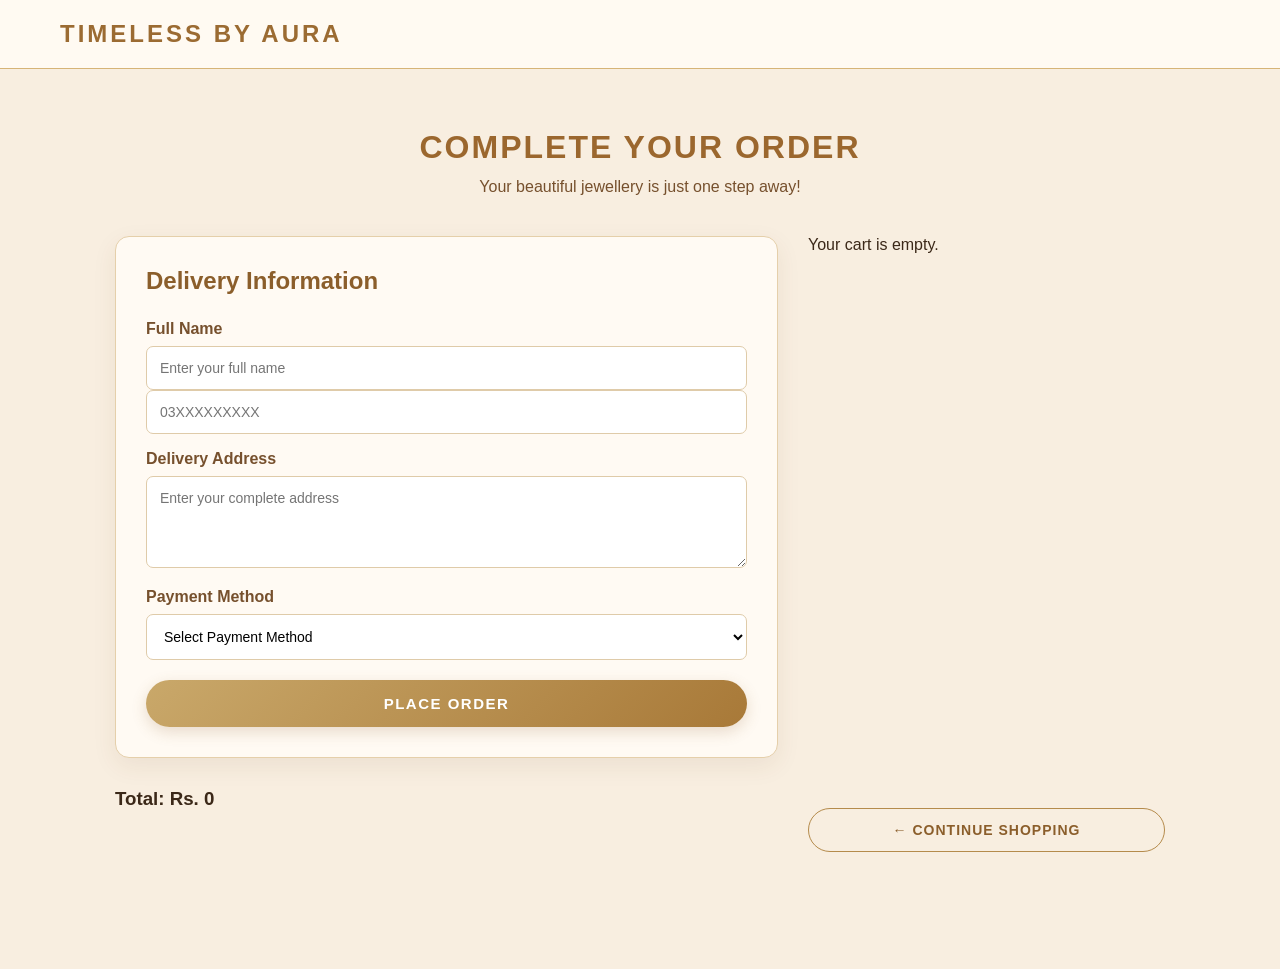
==== checkout.html @ 830080c6 "Add files via upload" ====
<!DOCTYPE html>
<html lang="en">
<head>
    <meta charset="UTF-8">
    <meta name="viewport" content="width=device-width, initial-scale=1.0">
    <title>Checkout | Timeless by Aura</title>
    <link rel="stylesheet" href="style.css">
</head>
<body>

<header>
    <div class="logo">TIMELESS BY AURA</div>
</header>

<section class="checkout-section">

    <h1>COMPLETE YOUR ORDER</h1>
    <p class="checkout-subtitle">Your beautiful jewellery is just one step away!</p>

    <div class="checkout-container">

        <div class="checkout-form">
            <h2>Delivery Information</h2>

            <form id="checkoutForm">

                <label>Full Name</label>
                <input type="text" id="customerName"
                    placeholder="Enter your full name" required>

                <input type="tel" id="customerPhone"
    placeholder="03XXXXXXXXX"
    pattern="03[0-9]{9}"
    maxlength="11"
    title="Please enter a valid 11-digit Pakistani mobile number"
    required>

                <label>Delivery Address</label>
                <textarea id="customerAddress"
                    placeholder="Enter your complete address"
                    rows="4" required></textarea>

                <label>Payment Method</label>
                <select id="paymentMethod" required>
                    <option value="">Select Payment Method</option>
                    <option value="Cash on Delivery">Cash on Delivery</option>
                    <option value="Bank Transfer">Bank Transfer</option>
                </select>

                <button type="submit" class="place-order-btn">
                    PLACE ORDER
                </button>

            </form>
        </div>

            <div id="checkout-items">
    Your products will appear here.
</div>

            <h3>Total: Rs. <span id="checkout-total">0</span></h3>
            <a href="index.html#collection" class="continue-shopping">
    ← CONTINUE SHOPPING
</a>
        </div>

    </div>

</section>
<script>
let cart = JSON.parse(localStorage.getItem("timelessCart")) || [];

let checkoutItems = document.getElementById("checkout-items");
let checkoutTotal = document.getElementById("checkout-total");

let total = 0;

checkoutItems.innerHTML = "";

if (cart.length === 0) {
    checkoutItems.innerHTML = "<p>Your cart is empty.</p>";
} else {
    cart.forEach(item => {
        let itemTotal = item.price * item.quantity;
        total += itemTotal;

        checkoutItems.innerHTML += `
            <div class="checkout-item">
                <h3>${item.name}</h3>
                <p>Price: Rs. ${item.price.toLocaleString("en-PK")}</p>
                <p>Quantity: ${item.quantity}</p>
                <p>Subtotal: Rs. ${itemTotal.toLocaleString("en-PK")}</p>
            </div>
        `;
    });
}

checkoutTotal.innerText = total.toLocaleString("en-PK");
document.getElementById("checkoutForm").addEventListener("submit", function(e) {
    e.preventDefault();

    let name = document.getElementById("customerName").value;
    let phone = document.getElementById("customerPhone").value;
    let address = document.getElementById("customerAddress").value;
    let payment = document.getElementById("paymentMethod").value;


    

    let message = "Hello! I want to place an order from Timeless by Aura.%0A%0A";
    message += "Customer Name: " + name + "%0A";
    message += "Phone: " + phone + "%0A";
    message += "Address: " + address + "%0A";
    message += "Payment: " + payment + "%0A%0A";

    message += "Order Details:%0A";

    cart.forEach(item => {
        message += item.name + " - Rs. " + item.price + " x " + item.quantity + "%0A";
    });

    message += "%0ATotal: Rs. " + total;

    let whatsappNumber = "9231123412242";
    if (cart.length === 0) {
    alert("Your cart is empty! Please add products first.");
    window.location.href = "index.html";
    return;
}

    window.open("https://wa.me/" + whatsappNumber + "?text=" + message, "_blank");
    window.location.href = "order-confirmation.html";
});
</script>
</body>
</html>
---- style.css ----
*{margin:0;padding:0;box-sizing:border-box;font-family:'Poppins',sans-serif}
body{background:#0a0a0a;color:#fff}
header {
    display: flex;
    justify-content: space-between;
    align-items: center;
    padding: 20px 60px;
    background: rgba(0, 0, 0, 0.96);
    position: sticky;
    top: 0;
    z-index: 1000;
    border-bottom: 1px solid #d4af37;
}

.logo {
    font-size: 24px;
    letter-spacing: 3px;
    color: #d4af37;
    font-weight: 700;
}

nav a {
    color: #fff;
    margin-left: 25px;
    text-decoration: none;
    font-size: 13px;
    letter-spacing: 1px;
    transition: 0.3s;
}

nav a:hover {
    color: #d4af37;
}
.logo{font-size:24px;letter-spacing:3px;color:#d4af37;font-weight:700}
nav a{color:#fff;margin-left:30px;text-decoration:none;font-size:14px;letter-spacing:1px}
nav a:hover{color:#d4af37}
.hero {
    height: 85vh;
    min-height: 500px;
    position: relative;
    overflow: hidden;
    display: flex;
    align-items: center;
    justify-content: center;
    text-align: center;
}

.hero-content {
    position: absolute;
    z-index: 2;
    max-width: 650px;
    width: 90%;
    padding: 40px 25px;
    background: rgba(0, 0, 0, 0.55);
    border: 1px solid rgba(212, 175, 55, 0.5);
    border-radius: 12px;
    backdrop-filter: blur(5px);
}

.hero h1 {
    font-size: 55px;
    color: #d4af37;
    letter-spacing: 4px;
}

.hero p {
    margin-top: 15px;
    font-size: 17px;
    color: #eee;
}

.hero .btn {
    display: inline-block;
    margin-top: 25px;
    padding: 14px 32px;
    background: #d4af37;
    color: #000;
    text-decoration: none;
    font-weight: bold;
    transition: 0.3s;
}

.hero .btn:hover {
    background: #fff;
    transform: translateY(-3px);
}
.btn{margin-top:25px;display:inline-block;padding:12px 30px;background:#d4af37;color:#000;text-decoration:none;font-weight:600;letter-spacing:1px}
.collection{padding:80px 60px}
.collection h2{text-align:center;font-size:36px;color:#d4af37;margin-bottom:50px;letter-spacing:2px}
.grid{display:grid;grid-template-columns:repeat(3,1fr);gap:30px}
.card{background:hsl(0, 9%, 85%);border:1px solid #222;padding:15px;transition:0.3s}
.card:hover{border-color:#d4af37;transform:translateY(-5px)}

.card img {
    width: 100%;
    height: 280px;
    object-fit: contain;
    background: hsl(0, 32%, 71%);
    display: block;
}

.card h3{margin-top:15px;font-size:16px;color:#d4af37}
.card p{font-size:13px;color:#aaa;margin-top:5px}
.about{padding:80px 60px;background:#111;display:flex;gap:50px;align-items:center}
.about img{width:50%;height:450px;object-fit:cover}
.about-text h2{font-size:32px;color:#d4af37;margin-bottom:20px}
.about-text p{color:#ccc;line-height:1.8}
.contact{padding:80px 60px;text-align:center}
.contact h2{font-size:32px;color:#d4af37;margin-bottom:20px}
.contact p{color:#aaa}

footer {
    background: #3b2818;
    padding: 55px 60px;
    display: flex;
    justify-content: space-between;
    flex-wrap: wrap;
    gap: 30px;
    border-top: 2px solid #bd9255;
}

footer p {
    color: #e8d5b8;
    font-size: 14px;
    line-height: 1.8;
}

footer h3 {
    color: #d6b477;
    margin-bottom: 18px;
    font-family: Georgia, serif;
}

footer a {
    color: #e8d5b8;
    text-decoration: none;
    display: block;
    margin-bottom: 10px;
    transition: 0.3s;
}

footer a:hover {
    color: #d6b477;
    padding-left: 5px;
}

@media (max-width: 768px) {
    footer {
        padding: 35px 20px;
        flex-direction: column;
        text-align: center;
    }
}

@media(max-width:900px){.grid{grid-template-columns:repeat(2,1fr)}.about{flex-direction:column}header{padding:15px 20px}.about img{width:100%}}
@media (max-width: 600px) {
    .hero {
        min-height: 450px;
        height: 70vh;
    }

    .hero h1 {
        font-size: 30px;
        letter-spacing: 2px;
    }

    .hero-content {
        padding: 25px 15px;
    }

    .hero p {
        font-size: 14px;
    }

    .logo {
        font-size: 19px;
    }
}
.slides{position:absolute; top:0; left:0; width:100%; height:100%;}
.slide{
  position:absolute; top:0; left:0; width:100%; height:100%;
  object-fit:cover; opacity:0; transition: opacity 1.5s ease-in-out;
}
.slide.active{opacity:1;}
/* MOBILE RESPONSIVE DESIGN */

@media (max-width: 600px) {

    header {
        flex-direction: column;
        padding: 15px;
        gap: 15px;
    }

    nav {
        display: flex;
        flex-wrap: wrap;
        justify-content: center;
        gap: 15px;
    }

    nav a {
        margin: 0;
        font-size: 12px;
    }

    .hero h1 {
        font-size: 32px;
    }

    .hero p {
        font-size: 14px;
    }

    .collection {
        padding: 40px 15px;
    }

    .collection h2 {
        font-size: 24px;
    }

    .grid {
        grid-template-columns: 1fr;
        gap: 20px;
    }

    .about {
        flex-direction: column;
        padding: 40px 20px;
    }

    .about img {
        width: 100%;
        height: auto;
    }

    .contact {
        padding: 40px 15px;
    }

    footer {
        padding: 30px 20px;
    }
}

/* PRODUCT CARD HOVER ANIMATION */

.card {
    overflow: hidden;
    border-radius: 10px;
    transition: transform 0.4s ease, box-shadow 0.4s ease;
    cursor: pointer;
}

.card:hover {
    transform: translateY(-10px);
    box-shadow: 0 12px 25px rgba(201, 168, 106, 0.25);
}

.card img {
    width: 100%;
    transition: transform 0.5s ease;
}

.card:hover img {
    transform: scale(1.08);
}

.card h3 {
    transition: color 0.3s ease;
}

.card:hover h3 {
    color: #c9a86a;
}

/* PRODUCT SEARCH BAR */

.product-search {
    text-align: center;
    margin: 25px auto 30px;
    padding: 0 15px;
}

.product-search input {
    width: 100%;
    max-width: 450px;
    padding: 14px 18px;
    border: 1px solid #c9a86a;
    border-radius: 30px;
    background: #181818;
    color: white;
    font-size: 16px;
    outline: none;
}

.product-search input:focus {
    box-shadow: 0 0 12px rgba(201, 168, 106, 0.4);
}

.product-search input::placeholder {
    color: #bbb;
}

/* CATEGORY FILTER BUTTONS */

.category-filters {
    display: flex;
    justify-content: center;
    flex-wrap: wrap;
    gap: 12px;
    margin: 20px auto 30px;
    padding: 0 10px;
}

.filter-btn {
    padding: 10px 22px;
    border: 1px solid #c9a86a;
    border-radius: 25px;
    background: transparent;
    color: #c9a86a;
    cursor: pointer;
    transition: 0.3s;
}

.filter-btn:hover,
.filter-btn.active {
    background: #c9a86a;
    color: white;
}
/* CREAM & CHAMPAGNE GOLD THEME */

body {
    background: #fbf3e8;
    color: #3b2818;
}

header {
    background: rgba(255, 250, 242, 0.97);
    border-bottom: 1px solid #d6b477;
}

.logo {
    color: #9b6b32;
}

nav a {
    color: #49331f;
}

nav a:hover {
    color: #bd8b45;
}
/* LUXURY COLLECTION DESIGN */

.collection {
    background: #fbf3e8;
}

.collection h2 {
    color: #8b5e2e;
    font-family: Georgia, serif;
}

.card {
    background: #fffaf2;
    border: 1px solid #e5c99d;
    border-radius: 12px;
    box-shadow: 0 4px 15px rgba(130, 91, 45, 0.10);
}

.card h3 {
    color: #70491f;
}

.card p {
    color: #8b6b4b;
}

.card img {
    background: #f4e6d4;
}
/* LUXURY SEARCH BAR */

.product-search input {
    background: #fffaf2;
    color: #49331f;
    border: 1px solid #d6b477;
}

.product-search input::placeholder {
    color: #9b8063;
}

.product-search input:focus {
    box-shadow: 0 0 12px rgba(190, 145, 75, 0.25);
}

/* LUXURY CATEGORY BUTTONS */

.filter-btn {
    background: transparent;
    color: #8b6335;
    border: 1px solid #c9a66f;
}

.filter-btn:hover,
.filter-btn.active {
    background: #bd9255;
    color: white;
    border-color: #bd9255;
}
/* LUXURY ABOUT SECTION */

.about {
    background: #f2e5d3;
    padding: 80px 60px;
}

.about img {
    border: 5px solid #fffaf2;
    border-radius: 12px;
    box-shadow: 0 8px 25px rgba(120, 80, 35, 0.15);
}

.about-text h2 {
    color: #8b5e2e;
    font-family: Georgia, serif;
}

.about-text p {
    color: #654c34;
    line-height: 1.9;
}

.about-text .btn {
    background: #bd9255;
    color: white;
    border-radius: 30px;
    padding: 13px 30px;
    transition: 0.3s;
}

.about-text .btn:hover {
    background: #8b6335;
    transform: translateY(-3px);
}
/* LUXURY CONTACT SECTION */
.contact {
    text-align: center;
    padding: 70px 20px !important;
}

.contact h2 {
    color: #8b5e2e;
    font-family: Georgia, serif;
    margin-bottom: 15px;
}

.contact p {
    color: #654c34;
    line-height: 1.8;
    margin-bottom: 20px;
}

.contact a {
    display: inline-block;
    margin: 10px;
}
/* LUXURY HERO TEXT */
.hero-content h1 {
    font-family: Georgia, serif;
    color: #70451f;
    font-size: 48px;
    letter-spacing: 2px;
    text-shadow: 1px 1px 8px rgba(255,255,255,0.5);
}

.hero-content p {
    color: #49311f;
    font-size: 18px;
    font-family: Georgia, serif;
    margin-top: 15px;
}

.hero-content .btn {
    background: #bd9255;
    color: white;
    border-radius: 30px;
    padding: 14px 32px;
}
.hero-content {
    background: transparent !important;
    border: none !important;
    box-shadow: none !important;
}

.hero-content h1 {
    font-size: 46px;
    color: #70451f;
}

.hero-content p {
    color: #49311f;
}
/* FINAL ABOUT SECTION DESIGN */
.about {
    display: flex;
    align-items: center;
    justify-content: space-between;
    gap: 50px;
    padding: 80px 60px;
}

.about img {
    width: 42%;
    max-width: 480px;
    height: 420px;
    object-fit: cover;
}

.about-text {
    flex: 1;
    text-align: center;
}

.about-text h2 {
    font-size: 32px;
    margin-bottom: 20px;
}

.about-text p {
    font-size: 16px;
    line-height: 1.9;
}

/* LUXURY CONTACT SECTION */
.contact {
    border-top: 1px solid #dfc49b;
    padding: 80px 20px !important;
}

.contact h2 {
    color: #8b5e2e;
    font-family: Georgia, serif;
    font-size: 32px;
    margin-bottom: 15px;
}

.contact p {
    line-height: 1.8;
    font-size: 16px;
}

.contact a {
    box-shadow: 0 5px 15px rgba(0, 0, 0, 0.12);
    transition: 0.3s ease;
}

.contact a:hover {
    transform: translateY(-4px);
    box-shadow: 0 8px 20px rgba(0, 0, 0, 0.18);
}
/* CONTACT SECTION */
.contact {
    padding: 80px 20px;
    background: #f2e5d3;
}

.contact-card {
    max-width: 1000px;
    margin: auto;
    padding: 50px 30px;
    text-align: center;
    background: #fffaf2;
    border: 1px solid #e5c99d;
    border-radius: 15px;
    box-shadow: 0 8px 25px rgba(120, 80, 35, 0.12);
}

.contact-subtitle {
    color: #bd9255;
    letter-spacing: 3px;
    font-size: 12px;
}

.contact-card h2 {
    color: #8b5e2e;
    font-family: Georgia, serif;
    font-size: 32px;
    margin: 15px 0;
}

.contact-description {
    color: #654c34;
    line-height: 1.8;
    margin-bottom: 25px;
}

.whatsapp-btn {
    display: inline-block;
    background: #25D366;
    color: white;
    padding: 13px 28px;
    border-radius: 30px;
    text-decoration: none;
    font-weight: bold;
    transition: 0.3s;
}

.whatsapp-btn:hover {
    background: #1da851;
    transform: translateY(-3px);
}

.contact-details {
    display: flex;
    justify-content: space-around;
    gap: 25px;
    margin-top: 40px;
    flex-wrap: wrap;
}

.contact-item h3 {
    color: #8b5e2e;
    font-size: 14px;
    margin-bottom: 10px;
}

.contact-item p {
    color: #654c34;
    font-size: 14px;
}
#contact {
    display: block !important;
    position: relative;
    z-index: 10;
    scroll-margin-top: 100px;
}

/* MOBILE RESPONSIVE DESIGN */
@media (max-width: 768px) {

    header {
        padding: 15px 20px;
        flex-wrap: wrap;
    }

    nav {
        display: flex;
        flex-wrap: wrap;
        justify-content: center;
        gap: 12px;
    }

    .hero-content h1 {
        font-size: 30px;
    }

    .hero-content p {
        font-size: 14px;
    }

    .about {
        flex-direction: column;
        padding: 45px 20px;
        gap: 25px;
    }

    .about img {
        width: 100%;
        height: 300px;
    }

    .about-text h2 {
        font-size: 25px;
    }

    .collection {
        padding: 40px 15px;
    }

    .contact {
        padding: 40px 15px !important;
    }

    footer {
        padding: 35px 20px;
        text-align: center;
    }
}

/* ALL PRODUCT PAGES IMAGE SIZE */

#mainImg {
    width: 100%;
    max-width: 450px;
    height: 450px;
    object-fit: contain;
    background: #fff;
    border-radius: 12px;
    display: block;
}

.thumbs img {
    width: 70px;
    height: 70px;
    object-fit: cover;
}
a:visited {
    color: inherit;
}

/* SHOPPING CART */

.cart-section {
    padding: 60px 20px;
    background: #f8eee0;
    text-align: center;
    min-height: 300px;
}

.cart-section h2 {
    color: #9b672e;
    font-size: 28px;
    margin-bottom: 30px;
    letter-spacing: 2px;
}

#cart-items {
    max-width: 800px;
    margin: auto;
}

#cart-items p {
    color: #76502d;
    padding: 20px;
}

.cart-section h3 {
    color: #8b5e2b;
    margin-top: 25px;
    font-size: 22px;
}

/* PROFESSIONAL SHOPPING CART */

.cart-section {
    padding: 70px 20px;
    background: #f8eee0;
    text-align: center;
    scroll-margin-top: 100px;
}

.cart-section h2 {
    color: #9b672e;
    font-size: 30px;
    letter-spacing: 2px;
    margin-bottom: 35px;
}


#cart-items {
    display: grid;
    grid-template-columns: repeat(3, minmax(0, 1fr));
    gap: 22px;
    max-width: 1200px;
    margin: 25px auto;
    padding: 0 20px;
}

.cart-item {
    width: 100%;
    max-width: none;
    margin: 0;
    padding: 25px;
    box-sizing: border-box;
    background: #fffaf3;
    border: 1px solid #e5cfaa;
    border-radius: 12px;
    box-shadow: 0 5px 18px rgba(100, 65, 25, 0.08);
    text-align: left;
    transition: 0.3s;
}

@media (max-width: 800px) {
    #cart-items {
        grid-template-columns: repeat(2, minmax(0, 1fr));
    }
}

@media (max-width: 550px) {
    #cart-items {
        grid-template-columns: 1fr;
    }
}

.cart-item:hover {
    transform: translateY(-3px);
    box-shadow: 0 8px 22px rgba(100, 65, 25, 0.13);
}

.cart-item h3 {
    color: #805323;
    font-size: 20px;
    margin-bottom: 12px;
}

.cart-item p {
    color: #76502d;
    margin: 10px 0;
}

.cart-item button {
    background: linear-gradient(135deg, #c9a86a, #a87938);
    color: white;
    border: none;
    padding: 10px 17px;
    margin: 8px 5px 0 0;
    border-radius: 8px;
    cursor: pointer;
    font-size: 14px;
    font-weight: 600;
    transition: all 0.3s ease;
}

.cart-item button:hover {
    background: linear-gradient(135deg, #8b5e2b, #70451f);
    transform: translateY(-2px);
    box-shadow: 0 5px 12px rgba(139, 94, 43, 0.25);
}

.cart-item button:active {
    transform: scale(0.95);
}


.cart-section > h3 {
    max-width: 850px;
    margin: 35px auto;
    padding: 25px;
    background: linear-gradient(135deg, #fffaf3, #f3e5cc);
    border: 1px solid #d6bd91;
    border-radius: 15px;
    color: #805323;
    font-size: 26px;
    font-weight: 700;
    text-align: center;
    box-shadow: 0 8px 25px rgba(139, 94, 43, 0.15);
    letter-spacing: 1px;
}


@media (max-width: 600px) {
    .cart-section h2 {
        font-size: 23px;
    }

    .cart-item {
        padding: 18px;
    }

    .cart-item h3 {
        font-size: 17px;
    }
}

/* PROFESSIONAL ADD TO CART BUTTON */

.add-to-cart {
    background: linear-gradient(135deg, #c9a86a, #a87938);
    color: #ffffff;
    border: 1px solid #b58b4c;
    padding: 12px 25px;
    border-radius: 30px;
    font-size: 14px;
    font-weight: 600;
    letter-spacing: 1px;
    cursor: pointer;
    margin-top: 12px;
    box-shadow: 0 4px 12px rgba(139, 94, 43, 0.18);
    transition: all 0.3s ease;
    filter: brightness(1.12);
}

.add-to-cart:hover {
    background: linear-gradient(135deg, #9b672e, #70451f);
    transform: translateY(-4px);
    box-shadow: 0 7px 18px rgba(139, 94, 43, 0.3);
}

.add-to-cart:active {
    transform: scale(0.96);
}

.add-to-cart:focus-visible {
    outline: 2px solid #805323;
    outline-offset: 4px;
}

@media (max-width: 600px) {
    .add-to-cart {
        padding: 11px 20px;
        font-size: 13px;
    }
}

/* CHECKOUT BUTTON */

.checkout-btn {
    background: linear-gradient(135deg, #c9a86a, #a87938);
    color: white;
    border: none;
    padding: 15px 35px;
    margin-top: 25px;
    border-radius: 30px;
    font-size: 15px;
    font-weight: 600;
    letter-spacing: 1px;
    cursor: pointer;
    transition: 0.3s;
    box-shadow: 0 5px 15px rgba(139, 94, 43, 0.2);
}

.checkout-btn:hover {
    background: #805323;
    transform: translateY(-3px);
}

/* LUXURY CHECKOUT PAGE */

.checkout-section {
    min-height: 100vh;
    padding: 60px 20px;
    background: #f8eee0;
    text-align: center;
}

.checkout-section h1 {
    color: #9b672e;
    font-size: 32px;
    letter-spacing: 2px;
    margin-bottom: 12px;
}

.checkout-subtitle {
    color: #76502d;
    margin-bottom: 40px;
}

.checkout-container {
    max-width: 1050px;
    margin: auto;
    display: grid;
    grid-template-columns: 1.3fr 0.7fr;
    gap: 30px;
    text-align: left;
}

.checkout-form,
.checkout-summary {
    background: #fffaf3;
    padding: 30px;
    border: 1px solid #e5cfaa;
    border-radius: 14px;
    box-shadow: 0 8px 25px rgba(100, 65, 25, 0.08);
}

.checkout-form h2,
.checkout-summary h2 {
    color: #8b5e2b;
    margin-bottom: 25px;
}

.checkout-form label {
    display: block;
    color: #76502d;
    margin: 16px 0 8px;
    font-weight: 600;
}

.checkout-form input,
.checkout-form textarea,
.checkout-form select {
    width: 100%;
    padding: 13px;
    border: 1px solid #dfcba9;
    border-radius: 7px;
    background: #fff;
    font-size: 14px;
    outline: none;
    font-family: inherit;
}

.checkout-form input:focus,
.checkout-form textarea:focus,
.checkout-form select:focus {
    border-color: #b58b4c;
    box-shadow: 0 0 6px rgba(181, 139, 76, 0.2);
}

.place-order-btn {
    width: 100%;
    padding: 15px;
    margin-top: 25px;
    background: linear-gradient(135deg, #c9a86a, #a87938);
    color: white;
    border: none;
    border-radius: 30px;
    font-size: 15px;
    font-weight: bold;
    letter-spacing: 1px;
    cursor: pointer;
    transition: 0.3s;
}

.place-order-btn:hover {
    background: #805323;
    transform: translateY(-3px);
}

.checkout-summary {
    height: fit-content;
}

.checkout-summary h3 {
    color: #8b5e2b;
    border-top: 1px solid #e5cfaa;
    padding-top: 20px;
    margin-top: 25px;
}

@media (max-width: 750px) {
    .checkout-container {
        grid-template-columns: 1fr;
    }

    .checkout-section h1 {
        font-size: 25px;
    }

    .checkout-form,
    .checkout-summary {
        padding: 22px;
    }
}
.checkout-item {
    padding: 18px 0;
    border-bottom: 1px solid #e5cfaa;
}

.checkout-item h3 {
    color: #805323;
    font-size: 17px;
    margin-bottom: 10px;
}

.checkout-item p {
    color: #76502d;
    font-size: 14px;
    margin: 7px 0;
}

.checkout-item p:last-child {
    font-weight: bold;
    color: #9b672e;
}
.continue-shopping {
    display: block;
    text-align: center;
    margin-top: 20px;
    padding: 13px;
    border: 1px solid #b58b4c;
    border-radius: 30px;
    color: #8b5e2b;
    text-decoration: none;
    font-size: 14px;
    font-weight: 600;
    letter-spacing: 1px;
    transition: 0.3s;
}

.continue-shopping:hover {
    background: #8b5e2b;
    color: white;
}
.confirmation-section {
    min-height: 80vh;
    background: #f8eee0;
    display: flex;
    justify-content: center;
    align-items: center;
    padding: 50px 20px;
    text-align: center;
}

.confirmation-card {
    max-width: 650px;
    width: 100%;
    background: #fffaf3;
    padding: 50px 30px;
    border: 1px solid #e5cfaa;
    border-radius: 15px;
    box-shadow: 0 8px 25px rgba(100,65,25,.10);
}

.success-icon {
    width: 75px;
    height: 75px;
    background: #c9a86a;
    color: white;
    border-radius: 50%;
    display: flex;
    justify-content: center;
    align-items: center;
    font-size: 40px;
    margin: 0 auto 25px;
}

.confirmation-card h1 {
    color: #9b672e;
    font-size: 35px;
    margin-bottom: 15px;
}

.confirmation-card h2 {
    color: #805323;
    font-size: 21px;
    margin-bottom: 15px;
}

.confirmation-card p {
    color: #76502d;
    line-height: 1.8;
    margin-bottom: 25px;
}

@media(max-width:600px) {
    .confirmation-card {
        padding: 35px 20px;
    }

    .confirmation-card h1 {
        font-size: 28px;
    }
}
.wishlist-btn {
    background: #fffaf3;
    color: #b58b4c;
    border: 1px solid #d6bd91;
    width: 38px;
    height: 38px;
    border-radius: 50%;
    font-size: 25px;
    cursor: pointer;
    transition: 0.3s ease;
    margin: 10px 0;
}

.wishlist-btn:hover {
    background: #b58b4c;
    color: white;
    transform: scale(1.1);
}
.card {
    position: relative;
}

.wishlist-btn {
    position: absolute;
    top: 15px;
    right: 15px;
    z-index: 5;
    width: 42px;
    height: 42px;
    background: #fffaf3;
    color: #b58b4c;
    border: 1px solid #d6bd91;
    border-radius: 50%;
    font-size: 25px;
    cursor: pointer;
    display: flex;
    align-items: center;
    justify-content: center;
    transition: 0.3s;
    margin: 0;
}

.wishlist-btn:hover {
    background: #b58b4c;
    color: white;
    transform: scale(1.1);
}
.wishlist-btn.active {
    background: #b58b4c;
    color: white;
}
/* WISHLIST SECTION */

.wishlist-section {
    padding: 70px 8%;
    background: #fffaf3;
    text-align: center;
}

.wishlist-section h2 {
    font-size: 30px;
    color: #8b642e;
    margin-bottom: 35px;
    letter-spacing: 2px;
}

#wishlist-items {
    display: grid;
    grid-template-columns: repeat(4, 1fr);
    gap: 25px;
    margin-top: 25px;
}

.wishlist-item {
    min-width: 0;
}

.wishlist-item img {
    width: 100%;
    height: 230px;
    object-fit: cover;
}

/* TABLET */
@media (max-width: 900px) {
    #wishlist-items {
        grid-template-columns: repeat(2, 1fr);
    }
}

/* MOBILE */
@media (max-width: 550px) {
    #wishlist-items {
        grid-template-columns: 1fr;
    }
}

.wishlist-item {
    background: white;
    padding: 15px;
    border-radius: 12px;
    box-shadow: 0 5px 20px rgba(0,0,0,0.08);
    transition: 0.3s;
}

.wishlist-item:hover {
    transform: translateY(-6px);
}

.wishlist-item img {
    width: 100%;
    height: 230px;
    object-fit: cover;
    border-radius: 8px;
}

.wishlist-item h3 {
    margin: 15px 0 8px;
    color: #5b4630;
}

.wishlist-item p {
    color: #a77b3f;
    font-weight: bold;
}
.wishlist-item button {
    background: #b58b4c;
    color: white;
    border: none;
    padding: 11px 22px;
    border-radius: 25px;
    cursor: pointer;
    font-weight: bold;
    margin-top: 12px;
    transition: 0.3s;
}

.wishlist-item button:hover {
    background: #8b642e;
    transform: scale(1.05);
}
.view-product-btn {
    display: inline-block;
    background: #292019;
    color: white;
    text-decoration: none;
    padding: 11px 22px;
    border-radius: 25px;
    margin: 10px 5px;
    font-size: 13px;
    transition: 0.3s;
}

.view-product-btn:hover {
    background: #b58b4c;
    transform: translateY(-3px);
}
.wishlist-item .view-product-btn {
    color: white !important;
    background: #292019;
    font-weight: bold;
}

.wishlist-item .view-product-btn:hover {
    background: #b58b4c;
    color: white !important;
}
.wishlist-cart-btn {
    background: #b58b4c;
    color: white;
    border: none;
    padding: 11px 18px;
    border-radius: 25px;
    cursor: pointer;
    font-weight: bold;
    margin: 8px 5px;
    transition: 0.3s;
}

.wishlist-cart-btn:hover {
    background: #8b642e;
    transform: translateY(-3px);
}

.cart-overlay {
    display: none;
    position: fixed;
    inset: 0;
    background: rgba(0, 0, 0, 0.65);
    z-index: 9998;
    align-items: center;
    justify-content: center;
}

.cart-overlay.show {
    display: flex;
}

.cart-popup {
    display: block;
    position: relative;
    width: 350px;
    max-width: 90%;
    background: #fffaf3;
    padding: 35px 25px;
    text-align: center;
    border-radius: 18px;
    border: 1px solid #d6bd91;
    box-shadow: 0 15px 50px rgba(181, 139, 76, 0.35),
            0 0 25px rgba(181, 139, 76, 0.20);
    animation: popupAppear 0.3s ease;
}

.popup-icon {
    width: 55px;
    height: 55px;
    background: #b58b4c;
    color: white;
    border-radius: 50%;
    font-size: 35px;
    margin: 0 auto 15px;
    line-height: 55px;
}

.cart-popup h3 {
    color: #8b642e;
    margin-bottom: 10px;
}

.cart-popup p {
    color: #665747;
    margin-bottom: 20px;
}

.cart-popup button {
    background: #b58b4c;
    color: white;
    border: none;
    padding: 12px 20px;
    border-radius: 25px;
    cursor: pointer;
}


@keyframes popupAppear {
    0% {
        opacity: 0;
        transform: scale(0.75) translateY(25px);
    }

    70% {
        opacity: 1;
        transform: scale(1.04) translateY(-3px);
    }

    100% {
        opacity: 1;
        transform: scale(1) translateY(0);
    }
}
.continue-shopping-btn {
    background: transparent;
    color: #9b713d;
    border: 2px solid #c9a86a;
    padding: 13px 28px;
    border-radius: 30px;
    font-size: 14px;
    font-weight: 600;
    letter-spacing: 1px;
    cursor: pointer;
    margin: 10px;
    transition: 0.3s ease;
}

.continue-shopping-btn:hover {
    background: linear-gradient(135deg, #c9a86a, #a87938);
    color: white;
    transform: translateY(-3px);
    box-shadow: 0 6px 18px rgba(139, 94, 43, 0.25);
}
.place-order-btn {
    width: 100%;
    padding: 15px;
    background: linear-gradient(135deg, #c9a86a, #a87938);
    color: white;
    border: none;
    border-radius: 30px;
    font-size: 15px;
    font-weight: 700;
    letter-spacing: 1.5px;
    cursor: pointer;
    margin-top: 20px;
    transition: all 0.3s ease;
    box-shadow: 0 5px 15px rgba(139, 94, 43, 0.2);
}

.place-order-btn:hover {
    background: linear-gradient(135deg, #9b672e, #70451f);
    transform: translateY(-3px);
    box-shadow: 0 8px 20px rgba(139, 94, 43, 0.3);
}

.place-order-btn:active {
    transform: scale(0.97);
}
/* MOBILE HAMBURGER MENU */

#menu-toggle {
    display: none;
}
/* MOBILE HAMBURGER MENU */

#menu-toggle {
    display: none;
}

.menu-icon {
    display: none;
    font-size: 30px;
    color: #8b5e2e;
    cursor: pointer;
}

@media (max-width: 600px) {

    header {
        position: relative;
        flex-direction: row;
        justify-content: space-between;
        align-items: center;
    }

    .menu-icon {
        display: block !important;
        visibility: visible !important;
    }

    header nav {
        display: none !important;
        flex-direction: column;
        width: 100%;
        background: #fffaf2;
        padding: 20px;
        gap: 18px;
        position: absolute;
        top: 100%;
        left: 0;
        box-sizing: border-box;
        z-index: 1000;
    }

    #menu-toggle:checked ~ nav {
        display: flex !important;
    }

    header nav a {
        font-size: 14px;
        text-align: center;
        padding: 8px;
    }
}
/* MOBILE FOOTER */
@media (max-width: 600px) {

    .footer-grid {
        grid-template-columns: 1fr !important;
        text-align: center;
        gap: 25px !important;
    }

    .footer-grid h3,
    .footer-grid h4 {
        text-align: center;
    }

    .footer-grid p {
        text-align: center;
    }

}
/* FOOTER DESKTOP FIX */

footer {
    display: block;
}
/* FOOTER GRID LAYOUT */

.footer-grid {
    width: 100%;
    grid-template-columns: repeat(4, 1fr) !important;
}

@media (max-width: 768px) {
    .footer-grid {
        grid-template-columns: 1fr !important;
        text-align: center;
    }
}
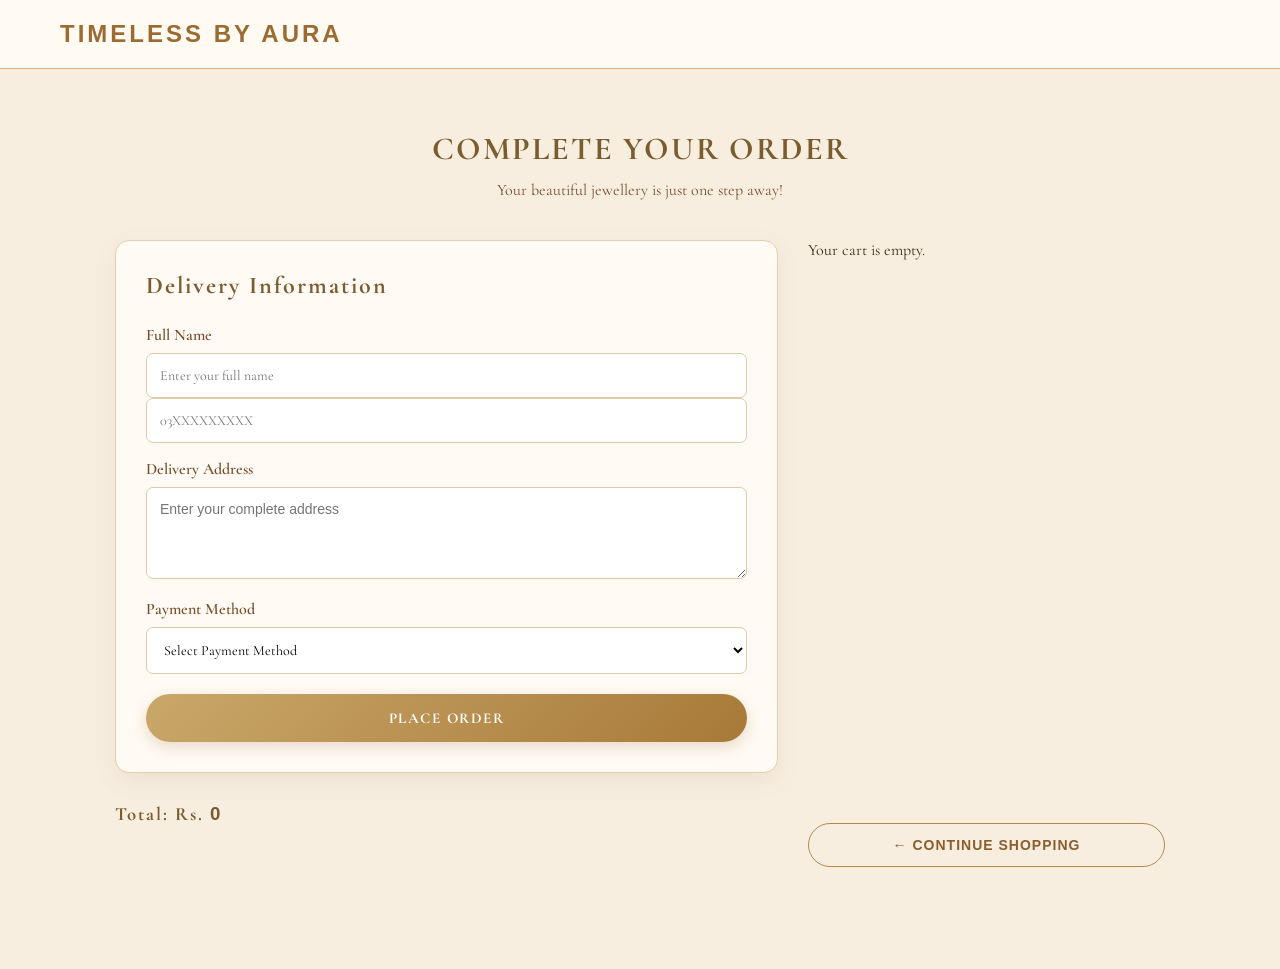
==== commit 7077097f: "Update checkout.html" ====
--- a/checkout.html
+++ b/checkout.html
@@ -6,6 +6,17 @@
     <meta name="viewport" content="width=device-width, initial-scale=1.0">
     <title>Checkout | Timeless by Aura</title>
     <link rel="stylesheet" href="style.css">
+    <link href="https://fonts.googleapis.com/css2?family=Cormorant+Garamond:wght@500;600;700&display=swap" rel="stylesheet">
+<style>
+  h1, h2, h3 {
+    font-family: 'Cormorant Garamond', serif !important;
+    color: #7A5C2E !important;
+    letter-spacing: 2px !important;
+  }
+  p, label, input, select, button {
+    font-family: 'Cormorant Garamond', serif !important;
+  }
+</style>
 </head>
 <body>
 
--- a/style.css
+++ b/style.css
@@ -1542,4 +1542,89 @@
         grid-template-columns: 1fr !important;
         text-align: center;
     }
-}+}
+/* --- FINAL FIX FOR TIMELESS BY AURA --- */
+
+/* 1. Banner ko fix karo */
+.hero, .banner, .hero-section, .slideshow {
+  position: relative !important;
+  width: 100% !important;
+  height: 85vh !important;
+  min-height: 500px !important;
+  overflow: hidden !important;
+  display: flex !important;
+  align-items: center !important;
+  justify-content: center !important;
+}
+
+.hero img, .banner img, .slide img {
+  position: absolute !important;
+  top: 0 !important;
+  left: 0 !important;
+  width: 100% !important;
+  height: 100% !important;
+  object-fit: cover !important;
+  z-index: 1 !important;
+}
+
+/* Banner pe halka kala shade taake likhai saaf lage */
+.hero::before, .banner::before {
+  content: "" !important;
+  position: absolute !important;
+  top: 0 !important; left: 0 !important;
+  width: 100% !important; height: 100% !important;
+  background: rgba(0,0,0,0.25) !important;
+  z-index: 2 !important;
+}
+
+.hero-content, .banner-content, .hero-text {
+  position: relative !important;
+  z-index: 3 !important;
+  background: rgba(255, 248, 235, 0.92) !important;
+  padding: 25px 18px !important;
+  margin: 0 15px !important;
+  border-radius: 12px !important;
+  text-align: center !important;
+  width: 90% !important;
+  max-width: 420px !important;
+}
+
+/* 2. Menu ko fix karo */
+nav, .navbar, .menu, .nav-links {
+  background: #FFF8EB !important;
+  z-index: 9999 !important;
+}
+.nav-links.active, .menu.active {
+  position: fixed !important;
+  top: 0 !important; left: 0 !important;
+  width: 100% !important; height: 100vh !important;
+  background: #FFF8EB !important;
+  padding-top: 80px !important;
+}
+
+/* 3. Products ke cards ko fix karo */
+.products, .product-grid, .collection-grid {
+  display: grid !important;
+  grid-template-columns: 1fr 1fr !important;
+  gap: 15px !important;
+  padding: 15px !important;
+  overflow: visible !important;
+}
+.product-card, .product, .card {
+  position: relative !important;
+  overflow: hidden !important;
+  height: auto !important;
+  margin-bottom: 0 !important;
+  transform: none !important;
+}
+
+@media (max-width: 600px) {
+  .products, .product-grid {
+    grid-template-columns: 1fr !important;
+  }
+  .hero, .banner {
+    height: 70vh !important;
+    min-height: 450px !important;
+  }
+  .hero-content h1 { font-size: 26px !important; }
+}
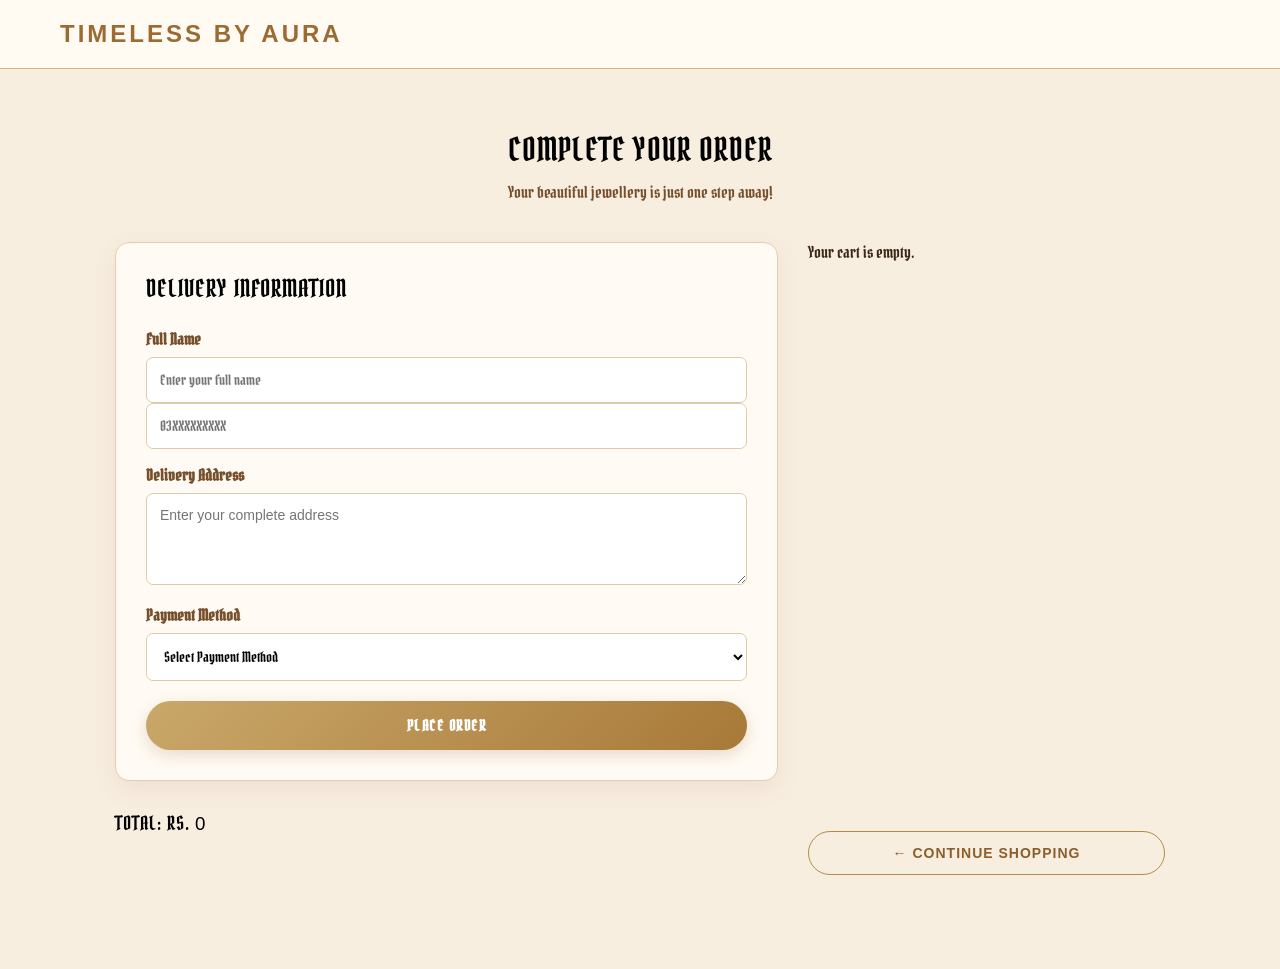
==== commit 02eedad8: "Update checkout.html" ====
--- a/checkout.html
+++ b/checkout.html
@@ -6,15 +6,17 @@
     <meta name="viewport" content="width=device-width, initial-scale=1.0">
     <title>Checkout | Timeless by Aura</title>
     <link rel="stylesheet" href="style.css">
-    <link href="https://fonts.googleapis.com/css2?family=Cormorant+Garamond:wght@500;600;700&display=swap" rel="stylesheet">
+    <link href="https://fonts.googleapis.com/css2?family=Pirata+One&display=swap" rel="stylesheet">
 <style>
   h1, h2, h3 {
-    font-family: 'Cormorant Garamond', serif !important;
-    color: #7A5C2E !important;
-    letter-spacing: 2px !important;
+    font-family: 'Algerian', 'Pirata One', cursive !important;
+    color: #000000 !important;
+    letter-spacing: 1px !important;
+    text-transform: uppercase !important;
+    font-weight: 400 !important;
   }
   p, label, input, select, button {
-    font-family: 'Cormorant Garamond', serif !important;
+    font-family: 'Algerian', 'Pirata One', cursive !important;
   }
 </style>
 </head>
